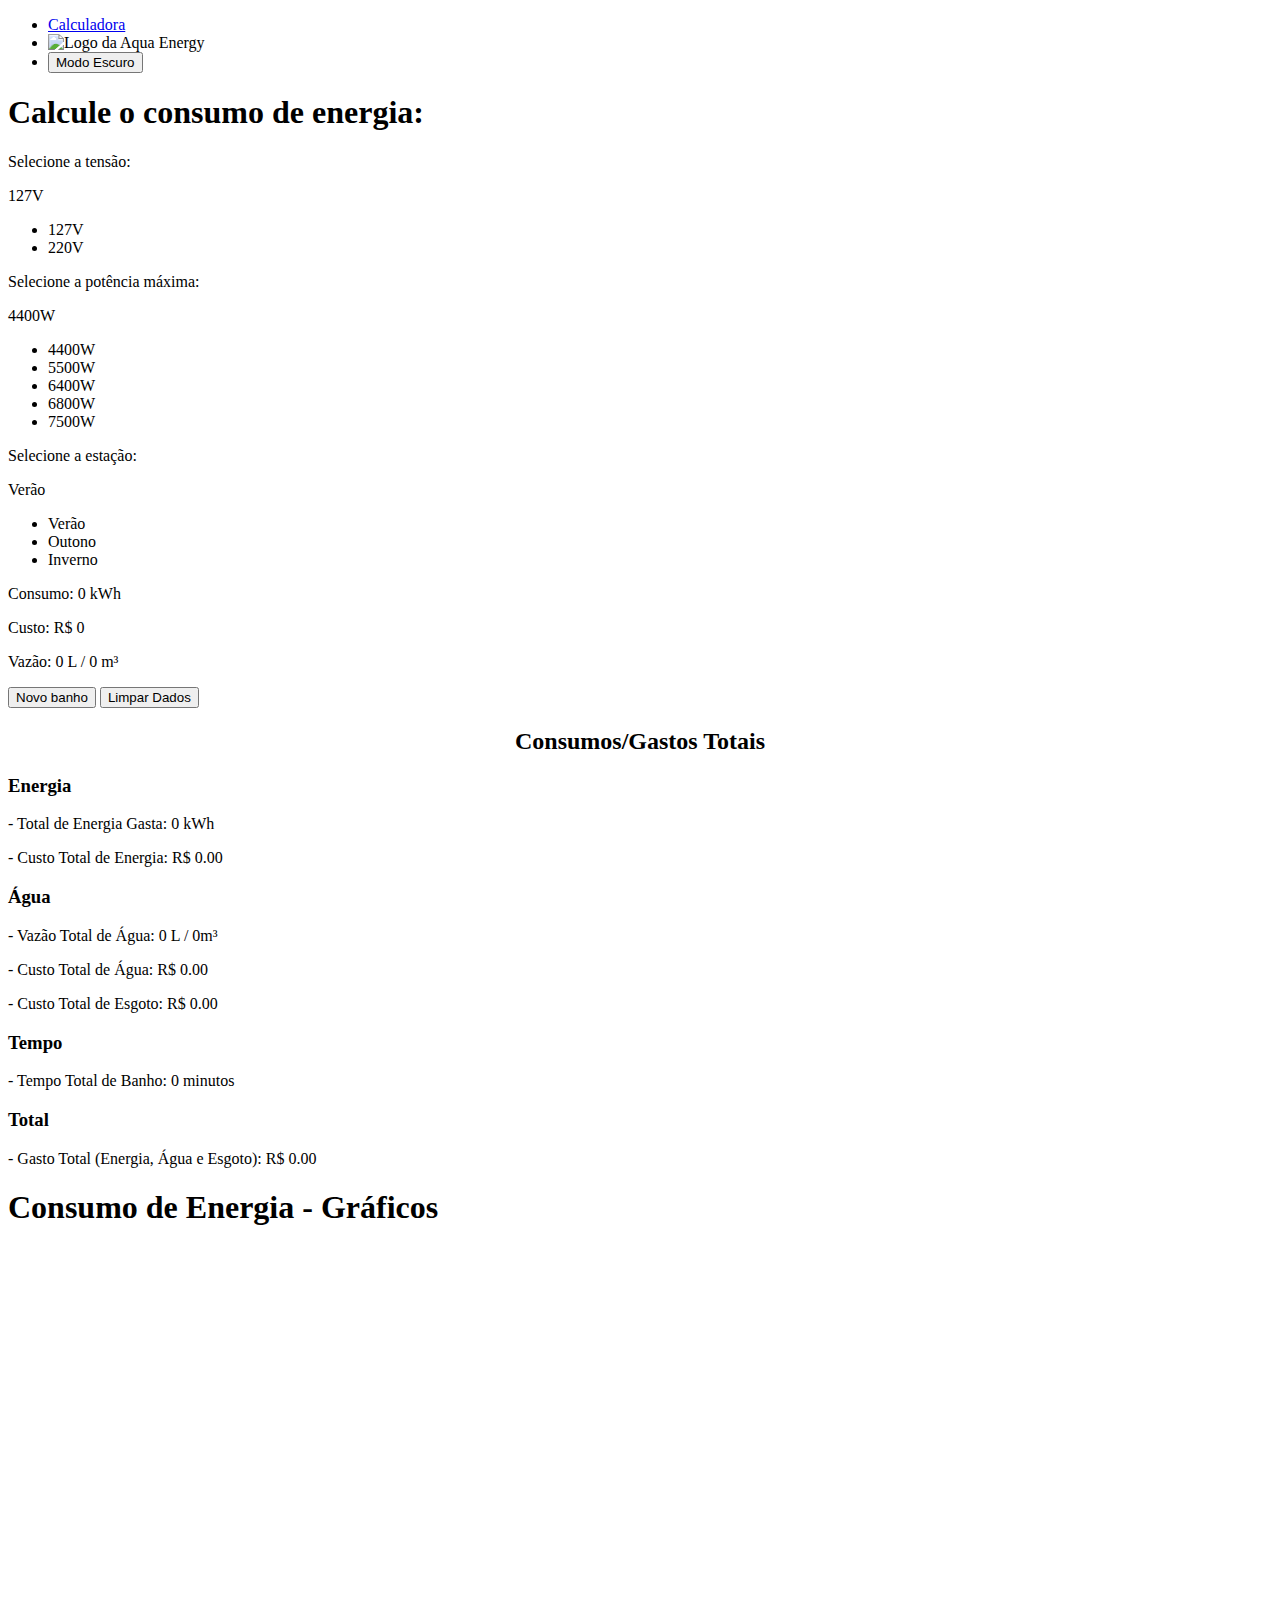
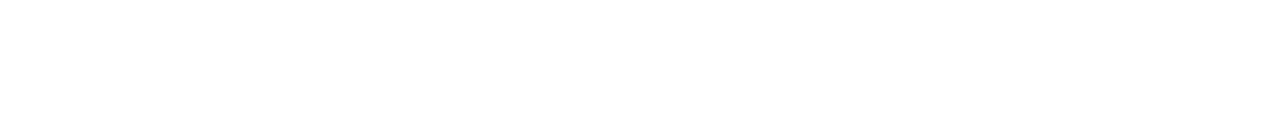
==== calculosensor.html @ a747dc7a "Ajustes de formatação" ====
<!DOCTYPE html>
<html lang="en">

<head>
    <meta charset="UTF-8">
    <meta name="viewport" content="width=device-width, initial-scale=1.0">
    <title>Acqua Energy</title>
    <link rel="shortcut icon" href="img/favicon.png" type="image/x-icon">
    <link id="themeStylesheet" rel="stylesheet" href="stylesensor.css">
    <link rel="preconnect" href="https://fonts.googleapis.com">
    <link rel="preconnect" href="https://fonts.gstatic.com/" crossorigin>
    <link href="https://fonts.googleapis.com/css2?family=Montserrat:wght@100..900&display=swap" rel="stylesheet">
    <script src='https://cdnjs.cloudflare.com/ajax/libs/socket.io/2.0.4/socket.io.js'></script>
    <script src="https://cdn.jsdelivr.net/npm/chart.js"></script>
</head>

<body>
    <header>
        <ul class="headerUl">
            <li><a class="headerLink" href="index.html">Calculadora</a></li>
            <li><img class="headerIcon" src="img/logoAcquaEnergy.png" alt="Logo da Aqua Energy"></li>
            <li><button id="toggleTheme" class="headerLink">Modo Escuro</button></li>
        </ul>
    </header>

    <main>
        <section>
            <div class="left-container">
                <div class="mainContainer">
                    <h1>Calcule o consumo de energia:</h1>
                    <!-- Seleção de Tensão -->
                    <div class="selecioneTensao">
                        <p class="labelCalculoConsumo">Selecione a tensão:</p>
                        <div class="dropdown">
                            <div class="select">
                                <span>127V</span>
                                <div class="caret"></div>
                            </div>
                            <ul class="menu">
                                <li class="active">127V</li>
                                <li>220V</li>
                            </ul>
                        </div>
                    </div>
                    <!-- Seleção de Potência Máxima -->
                    <div class="selecionePotencia">
                        <p class="labelCalculoConsumo">Selecione a potência máxima:</p>
                        <div class="dropdown">
                            <div class="select">
                                <span>4400W</span>
                                <div class="caret"></div>
                            </div>
                            <ul class="menu">
                                <li class="active">4400W</li>
                                <li>5500W</li>
                                <li>6400W</li>
                                <li>6800W</li>
                                <li>7500W</li>
                            </ul>
                        </div>
                    </div>
                    <!-- Seleção de Estação -->
                    <div class="selecioneEstacao">
                        <p class="labelCalculoConsumo">Selecione a estação:</p>
                        <div class="dropdown">
                            <div class="select">
                                <span>Verão</span>
                                <div class="caret"></div>
                            </div>
                            <ul class="menu">
                                <li class="active">Verão</li>
                                <li>Outono</li>
                                <li>Inverno</li>
                            </ul>
                        </div>
                    </div>
                    <div id="sample"></div>
                    <div class="divConsumo">
                        <div id="resultado">
                            <div id="caixaResultado" style="flex-wrap: wrap;">
                                <p>Consumo: <span class="consumo">0 kWh</span></p>
                                <p>Custo: <span class="custo">R$ 0</span></p>
                                <p>Vazão: <span class="vazao">0 L</span> / <span class="vazaoM3">0 m³</span></p> <!-- Adicionar campo de vazão em m³ -->
                            </div>
                        </div>
                    </div>
                    <button id="novoBanhoBtn" onclick="novoBanho()">Novo banho</button>
                    <button id="btnLimpar" class="btnLimpar">Limpar Dados</button>
                </div>
            </div>

            <div class="totaisContainer">
                <h2 style="text-align: center;">Consumos/Gastos Totais</h2>
                <h3>Energia</h3>
                <p>- Total de Energia Gasta: <span class="totalEnergia">0 kWh</span></p>
                <p>- Custo Total de Energia: <span class="totalCustoEnergia">R$ 0.00</span></p>
                <h3>Água</h3>
                <p>- Vazão Total de Água: <span class="totalVazaoLitros">0 L</span> / <span class="totalVazaoM3">0m³</span></p>
                <p>- Custo Total de Água: <span class="totalCustoAgua">R$ 0.00</span></p>
                <p>- Custo Total de Esgoto: <span class="totalCustoEsgoto">R$ 0.00</span></p>
                <h3>Tempo</h3>
                <p>- Tempo Total de Banho: <span class="totalTempoBanho">0 minutos</span></p>
                <h3>Total</h3>
                <p>- Gasto Total (Energia, Água e Esgoto): <span class="totalGasto">R$ 0.00</span></p>
            </div>
        </section>

        <section>
            <div class="right-container">
                <h1>Consumo de Energia - Gráficos</h2>
                    <!-- Canvas para o gráfico de barras -->
                    <canvas id="graficoConsumo" width="400" height="200" style="margin-top: 30px;"></canvas>
                    <canvas id="graficoCusto" width="400" height="200" style="margin-top: 30px;"></canvas>
                    <canvas id="graficoTempo" width="400" height="200" style="margin-top: 30px;"></canvas>
                    <canvas id="graficoVazao" width="400" height="200" style="margin-top: 30px;"></canvas>
            </div>
        </section>
    </main>
    
    <script src="js/scriptsensor.js"></script>

</body>

</html>
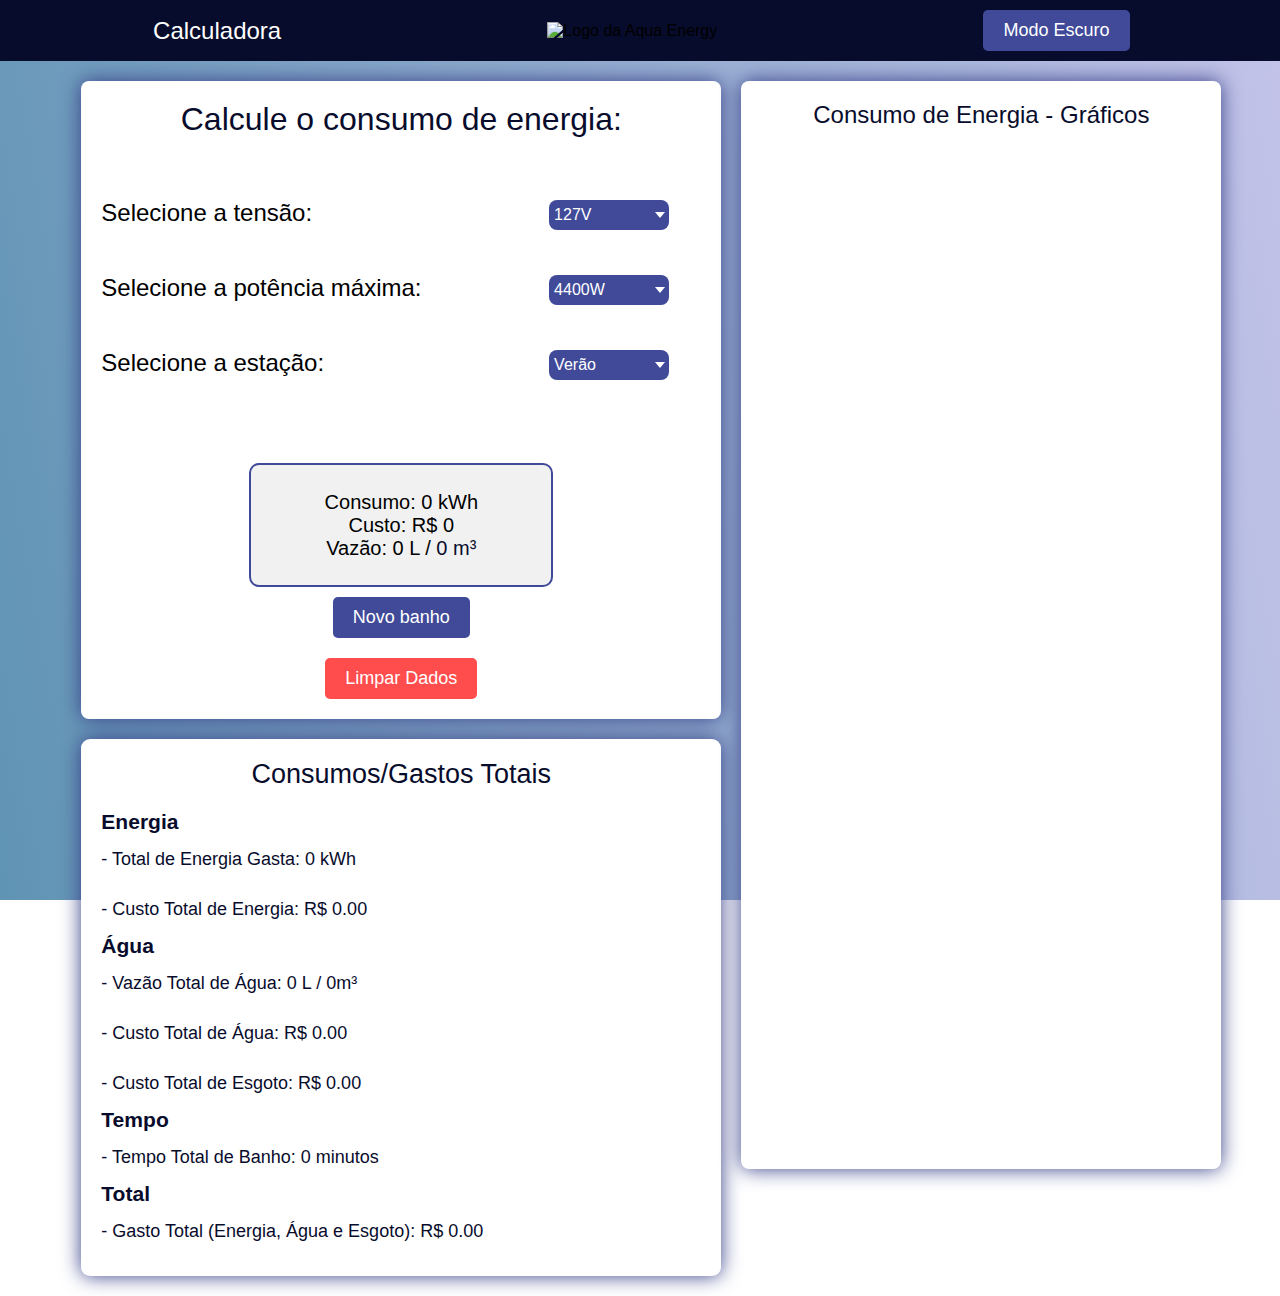
==== commit 3b407ef3: "Atualizar URL da API, corrigir tags HTML e melhorar a lógica de seleção no script" ====
--- a/calculosensor.html
+++ b/calculosensor.html
@@ -84,7 +84,7 @@
                             </div>
                         </div>
                     </div>
-                    <button id="novoBanhoBtn" onclick="novoBanho()">Novo banho</button>
+                    <button id="novoBanhoBtn">Novo banho</button>
                     <button id="btnLimpar" class="btnLimpar">Limpar Dados</button>
                 </div>
             </div>
@@ -107,7 +107,7 @@
 
         <section>
             <div class="right-container">
-                <h1>Consumo de Energia - Gráficos</h2>
+                <h2>Consumo de Energia - Gráficos</h2> <!-- Corrigir a tag de fechamento -->
                     <!-- Canvas para o gráfico de barras -->
                     <canvas id="graficoConsumo" width="400" height="200" style="margin-top: 30px;"></canvas>
                     <canvas id="graficoCusto" width="400" height="200" style="margin-top: 30px;"></canvas>
--- a/stylesensor.css
+++ b/stylesensor.css
@@ -0,0 +1,545 @@
+* {
+    margin: 0;
+    padding: 0;
+    border: 0;
+}
+
+html,
+body {
+    margin: 0;
+    padding: 0;
+    height: 100%;
+    width: 99.32%;
+}
+
+body {
+    background-image: linear-gradient(80deg, #6094b4, rgb(195, 195, 233));
+    background-size: cover;
+    /* Ensures the background image covers the whole screen */
+    background-position: center;
+    /* Centers the background image */
+    background-repeat: no-repeat;
+    /* Prevents the background from repeating */
+    background-attachment: fixed;
+    /* Keeps the background fixed when scrolling */
+    min-height: 100vh;
+}
+
+main {
+    display: flex;
+    justify-content: center;
+    align-items: flex-start;
+    padding: 20px;
+    gap: 20px;
+}
+
+h1,
+h2 {
+    font-family: "Archivo", sans-serif;
+    font-weight: 500;
+    margin-bottom: 20px;
+    color: #080c2c;
+}
+
+header {
+    width: 100%;
+    background-color: #080c2c;
+    padding: 10px;
+    font-family: "Archivo", sans-serif;
+    font-optical-sizing: auto;
+}
+
+.headerUl {
+    display: flex;
+    justify-content: space-around;
+    align-items: center;
+    list-style: none;
+    padding: 0 10px;
+}
+
+.headerLink {
+    text-decoration: none;
+    font-size: 24px;
+    color: #fff;
+}
+
+.headerLink:hover {
+    text-decoration: underline;
+}
+
+.headerIcon {
+    width: 260px;
+}
+
+
+.left-container,
+.right-container {
+    width: 100%;
+    /* Ajustar para ocupar toda a largura disponível */
+    max-width: 600px;
+    /* Definir uma largura máxima */
+    background-color: #fff;
+    box-shadow: 0 0 20px #374088;
+    padding: 20px;
+    border-radius: 0.5em;
+    display: flex;
+    flex-direction: column;
+    align-items: center;
+}
+
+.mainContainer {
+    width: 100%;
+    display: flex;
+    flex-direction: column;
+    align-items: center;
+}
+
+.labelCalculoConsumo {
+    font-size: 24px;
+    font-weight: 100;
+    font-family: "Archivo", sans-serif;
+    margin-bottom: 10px;
+}
+
+
+.divConsumo {
+    display: block;
+    margin-top: 20px;
+}
+
+.dropdown {
+    width: 120px;
+    height: 36px;
+    position: relative;
+    margin: 2em;
+}
+
+.dropdown * {
+    box-sizing: border-box;
+}
+
+/* Dropdown da Estação */
+.selecioneTensao,
+.selecionePotencia,
+.selecioneEstacao {
+    margin-top: 10px;
+    text-align: center;
+    width: 600px;
+    display: flex;
+    align-items: center;
+    justify-content: space-between;
+    height: 65px;
+    flex-wrap: wrap;
+    max-width: 100%;
+}
+
+
+.select {
+    width: 120px;
+    height: 30px;
+    background-color: #404a99;
+    color: white;
+    font-size: 16px;
+    display: flex;
+    justify-content: space-between;
+    align-items: center;
+    border-radius: 0.5em;
+    padding: 0.3em;
+    cursor: pointer;
+    transition: 0.3s;
+
+}
+
+.select-clicked {
+    box-shadow: 0 0 0.8em #374088;
+}
+
+.select:hover {
+    background-color: #374088;
+}
+
+.select>span {
+    font-family: sans-serif;
+    font-size: 16px;
+}
+
+.caret {
+    width: 0;
+    height: 0;
+    border-left: 5px solid transparent;
+    border-right: 5px solid transparent;
+    border-top: 6px solid #fff;
+    transition: 0.3s;
+}
+
+.caret-rotate {
+    transform: rotate(180deg);
+}
+
+.menu {
+    list-style: none;
+    padding: 0.2em 0.5em;
+    background-color: #6094b4;
+    border: 1px solid #374088;
+    box-shadow: 0 0.5em 1em rgba(0, 0, 0, 0.2);
+    border-radius: 0.5em;
+    color: azure;
+    position: absolute;
+    top: 3em;
+    left: 50%;
+    width: 100%;
+    transform: translateX(-50%);
+    opacity: 0;
+    display: none;
+    transition: 0.2s;
+    z-index: 1;
+}
+
+.menu li {
+    font-family: sans-serif;
+    font-size: 16px;
+    padding: 0.7em 0.5em;
+    margin: 0.3em 0;
+    border-radius: 0.5em;
+    cursor: pointer;
+}
+
+.menu li:hover {
+    background: #6094b4;
+}
+
+.active {
+    background: #374088;
+}
+
+.menu-open {
+    display: block;
+    opacity: 1;
+}
+
+.selecionePot {
+    margin-top: 20px;
+    width: 600px;
+    justify-content: center;
+    display: flex;
+    flex-direction: column;
+}
+
+.inputTempo {
+    width: 100%;
+    max-width: 150px;
+    height: 30px;
+    padding: 4.8px;
+    border-radius: 0.5em;
+    background-color: #404a99;
+    color: azure;
+    font-size: 16px;
+    font-family: sans-serif;
+    outline: none;
+}
+
+.inputTempo:hover {
+    border: none;
+    outline: none;
+}
+
+.inputTempo::placeholder {
+    font-size: 16px;
+    color: azure;
+    font-family: sans-serif;
+}
+
+.btnCalcular {
+    margin-top: 20px;
+    padding: 10px 20px;
+    background-color: #404a99;
+    color: #fff;
+    font-size: 18px;
+    border-radius: 5px;
+    cursor: pointer;
+}
+
+.btnLimpar {
+    margin-top: 20px;
+    padding: 10px 20px;
+    background-color: #ff4d4d;
+    color: #fff;
+    font-size: 18px;
+    border-radius: 5px;
+    cursor: pointer;
+}
+
+#caixaResultado {
+    display: flex;
+    flex-direction: column;
+    align-items: center;
+    justify-content: center;
+    padding: 15px;
+    width: 30vh;
+    height: 10vh;
+    margin-top: 20px;
+    font-size: 20px;
+    font-weight: 100;
+    font-family: "Archivo", sans-serif;
+    font-optical-sizing: auto;
+    border-radius: 0.5em;
+    border: 2px solid #404a99;
+    background-color: #f1f1f1;
+    max-width: 400px;
+    font-size: 20px;
+}
+
+.vazaoM3 {
+    font-size: 20px; /* Ajustar o tamanho da fonte para ser consistente */
+    color: #080c2c;
+    font-family: "Archivo", sans-serif; /* Ajustar a família da fonte para ser consistente */
+}
+
+#novoBanhoBtn {
+    margin-top: 10px;
+    padding: 10px 20px;
+    font-size: 18px;
+    background-color: #404a99;
+    color: #ffffff;
+    border: none;
+    border-radius: 5px;
+    cursor: pointer;
+    transition: background-color 0.3s;
+}
+
+#novoBanhoBtn:hover {
+    background-color: #374088;
+}
+
+#carregarDadosBtn {
+    margin-top: 10px;
+    padding: 10px 20px;
+    font-size: 18px;
+    background-color: #404a99;
+    color: #ffffff;
+    border: none;
+    border-radius: 5px;
+    cursor: pointer;
+    transition: background-color 0.3s;
+}
+
+#carregarDadosBtn:hover {
+    background-color: #374088;
+}
+
+.graficos-container {
+    display: flex;
+    flex-wrap: wrap;
+    gap: 20px;
+    justify-content: center;
+    margin-top: 20px;
+}
+
+div#sample {
+    margin-top: 40px;
+    font-size: 24px;
+    font-weight: 100;
+    font-family: "Archivo", sans-serif;
+    font-optical-sizing: auto;
+    display: flex;
+    align-self: flex-start;
+}
+
+canvas {
+    width: 100%;
+    height: auto;
+    margin-top: 15px;
+}
+
+.totaisContainer {
+    background-color: #fff;
+    box-shadow: 0 0 20px #374088;
+    padding: 20px;
+    border-radius: 0.5em;
+    margin-top: 20px;
+    font-family: "Archivo", sans-serif;
+    font-size: 18px;
+    color: #080c2c;
+    display: flex;
+    flex-direction: column;
+}
+
+.totaisContainer h2 {
+    margin-bottom: 20px;
+}
+
+.totaisContainer p {
+    line-height: 50px;
+}
+
+/* Estilo para o botão de alternância de tema */
+#toggleTheme {
+    background-color: #404a99;
+    color: #fff;
+    border: none;
+    padding: 10px 20px;
+    cursor: pointer;
+    border-radius: 5px;
+    font-size: 18px;
+}
+
+#toggleTheme:hover {
+    background-color: #374088;
+}
+
+@media (max-width: 1024px) {
+
+    .left-container,
+    .right-container {
+        width: 100%;
+        margin-bottom: 20px;
+    }
+
+    .totaisContainer {
+        width: 100%;
+    }
+}
+
+@media (max-width: 768px) {
+    body {
+        height: auto;
+        width: auto;
+        max-width: '100vw';
+    }
+
+    header {
+        /* position: fixed; */
+        top: 0;
+        /* width: 100%; */
+        /* z-index: 1000; */
+    }
+
+    main {
+        flex-direction: column;
+        /* margin-top: 725px; */
+        /* Adiciona um espaçamento abaixo do header */
+        padding: 10px;
+        width: 100vw;
+        box-sizing: border-box;
+        justify-content: center;
+        align-items: center;
+        margin: 10px;
+    }
+
+    .left-container,
+    .right-container {
+        width: 100%;
+        margin-bottom: 20px;
+        padding: 20px;
+        box-sizing: border-box;
+        max-width: 100vw;
+    }
+
+    .totaisContainer {
+        width: 100%;
+        box-sizing: border-box;
+        padding: 20px;
+        margin-top: 20px;
+        max-width: 100vw;
+    }
+
+    .selecionePot {
+        flex-direction: column;
+    }
+
+    .inputTempo {
+        width: 100%;
+        /* Make header full width */
+    }
+
+    .headerUl {
+        flex-direction: column-reverse;
+        /* Stack items vertically */
+        text-align: center;
+    }
+
+    .headerIcon {
+        width: 150px;
+        /* Reduce the logo size */
+    }
+
+    .headerLink {
+        font-size: 16px;
+        /* Adjust link font size */
+        margin: 5px 0;
+        /* Add spacing between links */
+    }
+
+    .selecionePot {
+        flex-direction: column;
+        /* Stack dropdown and input vertically */
+        align-items: center;
+        width: 100%;
+        /* Full width of the container */
+    }
+
+    .dropdown,
+    .inputTempo {
+        margin: 10px 0;
+        /* Add spacing between items */
+    }
+
+    .btnCalcular {
+        display: flex;
+        justify-content: center;
+        max-width: 100%;
+        margin-top: 20px;
+        /* Add some margin to the top */
+        font-size: 16px;
+        /* Slightly reduce font size */
+        text-align: center;
+        width: 100%;
+    }
+
+    .btnCalcular,
+    .btnLimpar {
+        width: 100%;
+        text-align: center;
+        font-size: 16px;
+
+        /* Result Box Adjustments */
+        #caixaResultado {
+            width: 40vw;
+            /* Scale the result box */
+            height: auto;
+            /* Adjust height automatically */
+            font-size: 16px;
+            /* Adjust text size */
+            padding: 8px;
+        }
+    }
+
+    #toggleTheme {
+        margin-top: 10px;
+        /* Add some margin to the top */
+    }
+
+    .orientation-warning {
+        display: none;
+        position: fixed;
+        top: 0;
+        left: 0;
+        width: 100%;
+        height: 100%;
+        background-color: rgba(0, 0, 0, 0.8);
+        color: white;
+        font-family: "Archivo", sans-serif;
+        font-size: 18px;
+        text-align: center;
+        padding: 20px;
+        z-index: 1000;
+    }
+
+    @media (max-width: 768px) and (orientation: portrait) {
+        .orientation-warning {
+            display: flex;
+            align-items: center;
+            justify-content: center;
+        }
+    }
+}